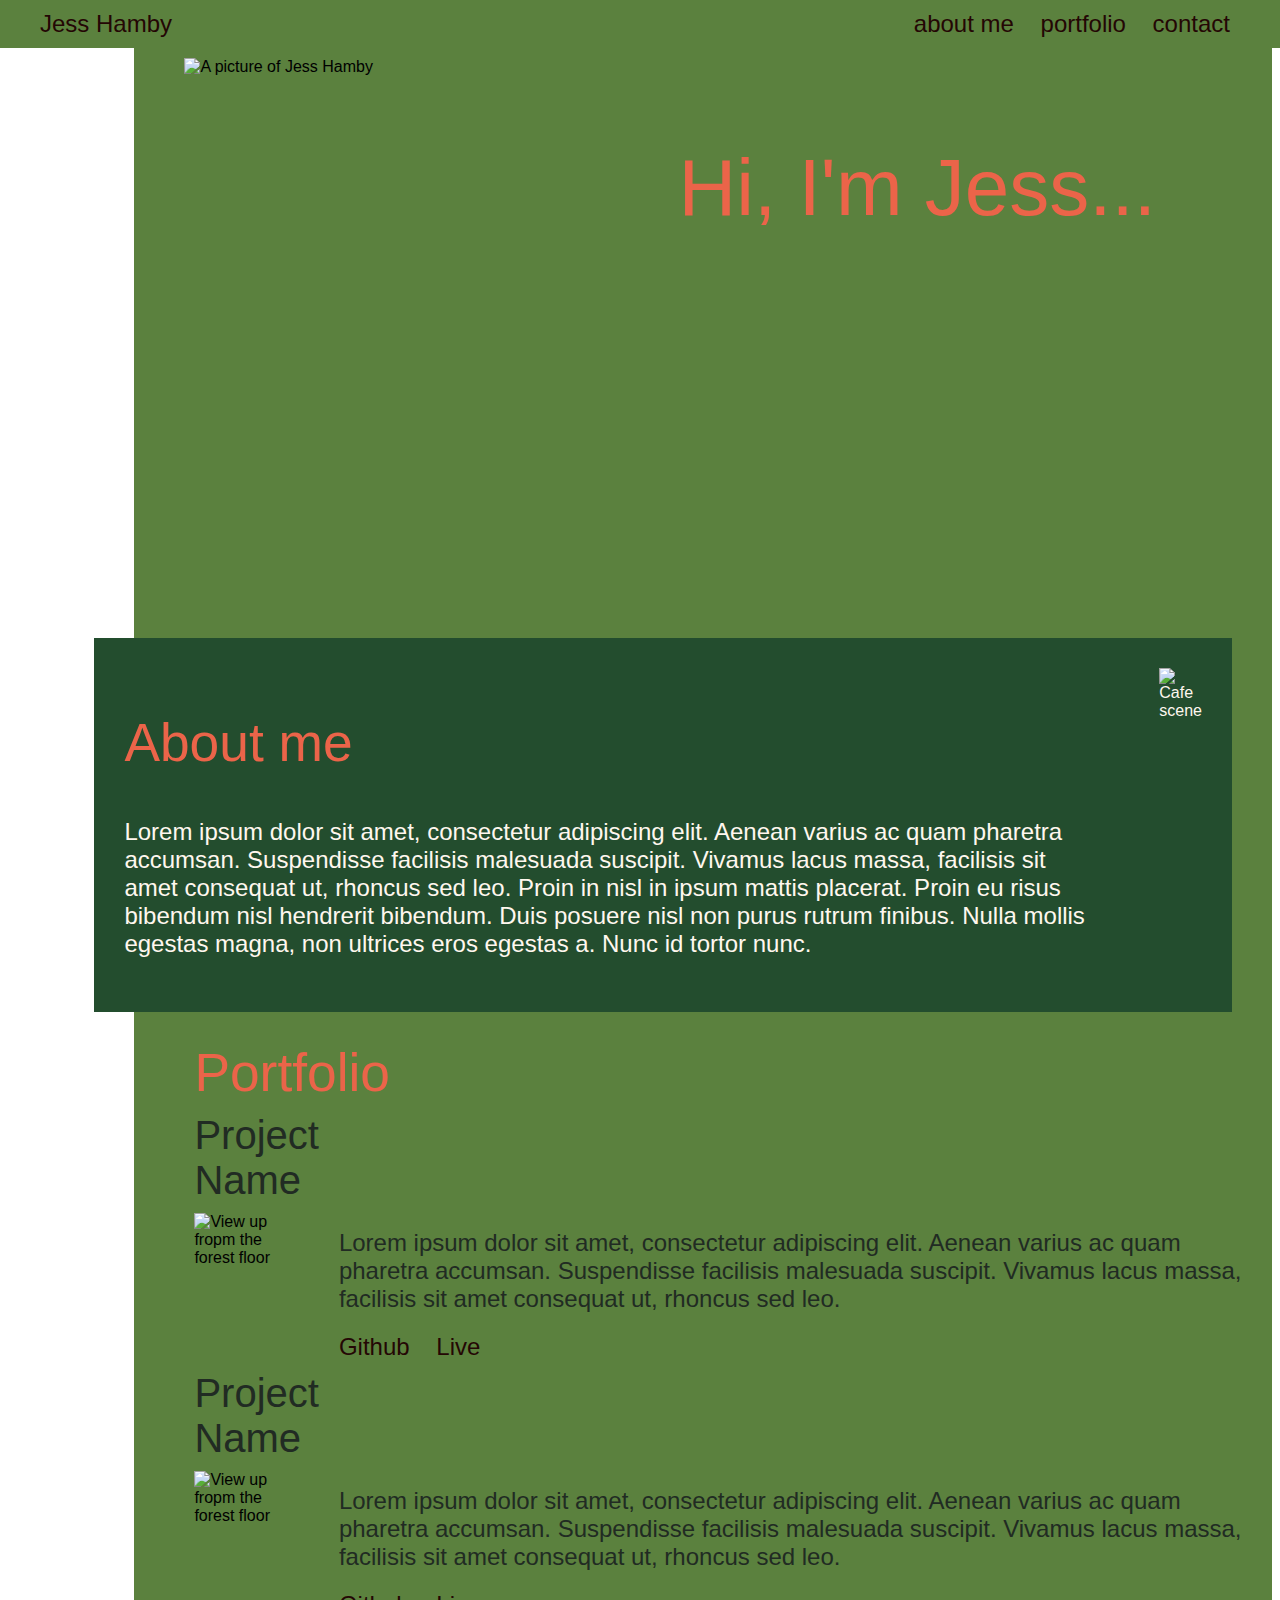
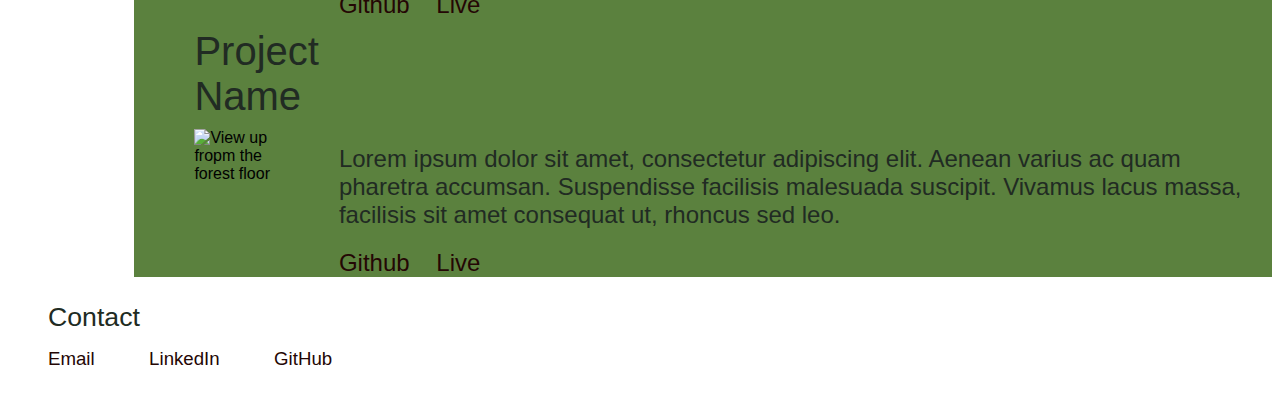
==== portfolio.html @ 1405b1ed "Fixed the nav bar when scrolling." ====
<!DOCTYPE html>
<html lang="en">
<head>
    <meta charset="UTF-8" />
    <meta name="viewport" content="width=device-width, initial-scale=1.0" />
    <title>Jess Hamby | Portfolio</title>
    <link rel="stylesheet" href="normalize.css" />
    <link rel="stylesheet" href="portfolio.css" />
</head>
<body id="body">
	<nav>

		<div class="nav-name">
			<a href="#body">Jess Hamby</a>
		</div>
		<div class="nav-links">
			<a href="#about">about me</a>
			<a href="#portfolio">portfolio</a>
			<a href="#contact">contact</a>
		</div>
	</nav>
	<main>
		<header>
			<img src="https://images.pexels.com/photos/1840101/pexels-photo-1840101.jpeg?auto=compress&cs=tinysrgb&dpr=2&h=750&w=1260" alt="A picture of Jess Hamby" />
			<h1>Hi, I'm Jess...</h1>
		</header>
		
		<section class="about" id="about">
			<div class="about-text">
				<h2>About me</h2>
				<p>Lorem ipsum dolor sit amet, consectetur adipiscing elit. Aenean varius ac quam pharetra accumsan. Suspendisse facilisis malesuada suscipit. Vivamus lacus massa, facilisis sit amet consequat ut, rhoncus sed leo. Proin in nisl in ipsum mattis placerat. Proin eu risus bibendum nisl hendrerit bibendum. Duis posuere nisl non purus rutrum finibus. Nulla mollis egestas magna, non ultrices eros egestas a. Nunc id tortor nunc.</p>
			</div>
			<div>
				<img src="https://images.pexels.com/photos/52576/pexels-photo-52576.jpeg?auto=compress&cs=tinysrgb&dpr=2&w=500" alt="Cafe scene" />
			</div>
		</section>
		
		<section class="portfolio" id="portfolio">
			<!-- Project 1-->
			<h2>Portfolio</h2>
			<section>
				<div>
					<h3>Project Name</h3>
					<img src="https://images.pexels.com/photos/1229102/pexels-photo-1229102.jpeg?auto=compress&cs=tinysrgb&dpr=2&w=500" alt="View up fropm the forest floor" />
				</div>
				<div>
					<p>Lorem ipsum dolor sit amet, consectetur adipiscing elit. Aenean varius ac quam pharetra accumsan. Suspendisse facilisis malesuada suscipit. Vivamus lacus massa, facilisis sit amet consequat ut, rhoncus sed leo.</p>
					<div class="portfolio-links">
						<a href="#">Github</a>
						<a href="#">Live</a>
					</div>
				</div>
			</section>
			
			<!-- Project 2-->
			<section>
				<div>
					<h3>Project Name</h3>
					<img src="https://images.pexels.com/photos/1229102/pexels-photo-1229102.jpeg?auto=compress&cs=tinysrgb&dpr=2&w=500" alt="View up fropm the forest floor"/>
				</div>
				<div>
					<p>Lorem ipsum dolor sit amet, consectetur adipiscing elit. Aenean varius ac quam pharetra accumsan. Suspendisse facilisis malesuada suscipit. Vivamus lacus massa, facilisis sit amet consequat ut, rhoncus sed leo.</p>
					<div class="portfolio-links">
						<a href="#">Github</a>
						<a href="#">Live</a>
					</div>
				</div>
			</section>
			
			<!-- Project 2-->
			<section>
				<div>
					<h3>Project Name</h3>
					<img src="https://images.pexels.com/photos/1229102/pexels-photo-1229102.jpeg?auto=compress&cs=tinysrgb&dpr=2&w=500" alt="View up fropm the forest floor"/>
				</div>
				<div>
					<p>Lorem ipsum dolor sit amet, consectetur adipiscing elit. Aenean varius ac quam pharetra accumsan. Suspendisse facilisis malesuada suscipit. Vivamus lacus massa, facilisis sit amet consequat ut, rhoncus sed leo.</p>
					<div class="portfolio-links">
						<a href="#">Github</a>
						<a href="#">Live</a>
					</div>
				</div>
			</section>
		</section>
		
	</main>
	
	<footer id="contact">
		<h4>Contact</h4>
		<div>
			<a href="#">Email</a>
			<a href="#">LinkedIn</a>
			<a href="#">GitHub</a>
		</div>
	</footer>
</body>
</html>
---- portfolio.css ----
* {
	box-sizing: border-box;
	font-family: Helvetica, "sans-sarif";
}

/* Nav bar*/

nav {
	position: fixed;
	width: 100%;
	top: 0;
	left: 0;
	font-size: 18pt;
	background-color: #5B813E;
	display: flex;
	justify-content: space-between;
	z-index: 10;
}

nav, footer {
	padding: 10px 40px;
	color: #212B23;
}

a {
	text-decoration: none;
	color: #240604;
}

a:hover, a:active {
	color: #EB6449;
}

.nav-links a{
	padding: 0px 10px;	
}

h1, h2 {
	color: #EB6449;
}

/* Main */

main{
	background-color: #5B813E;
	margin-left: 10%;
}

header {
	display: flex;
	padding: 50px 10px 30px 50px;
}

header img {
	width: 434px;
	height: 550px;
}

h1, h2, h3, h4{
	font-weight: normal;
}

h1{
	padding: 30px 0px 0px 60px;
	font-size: 60pt;
}

section {
	display: flex;
}

h2 {
	font-size: 40pt;
}

p {
	font-size: 18pt;
}

/* About Me */

.about {
	background-color: #234D2E;
	position: relative;
	left: -40px;
	color: #FFF7EE;
}

.about img {
	width: 434.47px;
	height: 434.47px;
	margin: 30px 30px 30px 30px;
}

.about-text {
	margin: 30px 30px 30px 30px;
}

/* Portfolio */

.portfolio {
	display: flex;
	flex-wrap: wrap;
	flex-direction: column;
}

.portfolio h2 {
	width: 100%;
	padding: 30px 0px 0px 60px;
}

.portfolio img {
	width: 400px;
	height: 300px;
	margin: 0px 30px 30px 60px;
}

.portfolio h2 {
	margin: 0px;
}

h3 {
	padding: 0px 0px 0px 60px;
	font-size: 30pt;
	margin: 10px 0px;
	color: #212B23;
}

.portfolio p {
	margin: 126px 20px 20px 20px;
	color: #212B23;
}

.portfolio-links {
	margin: 0px 0px 0px 20px;
	font-size: 18pt;
}

.portfolio-links a {
	margin-right: 20px;
}

h4 {
	font-size: 20pt;
	margin: 15px 0px;
}

/* Footer */

footer {
	margin-bottom: 40px;
}

footer a {
	margin-right: 50px;
	font-size: 14pt;
}
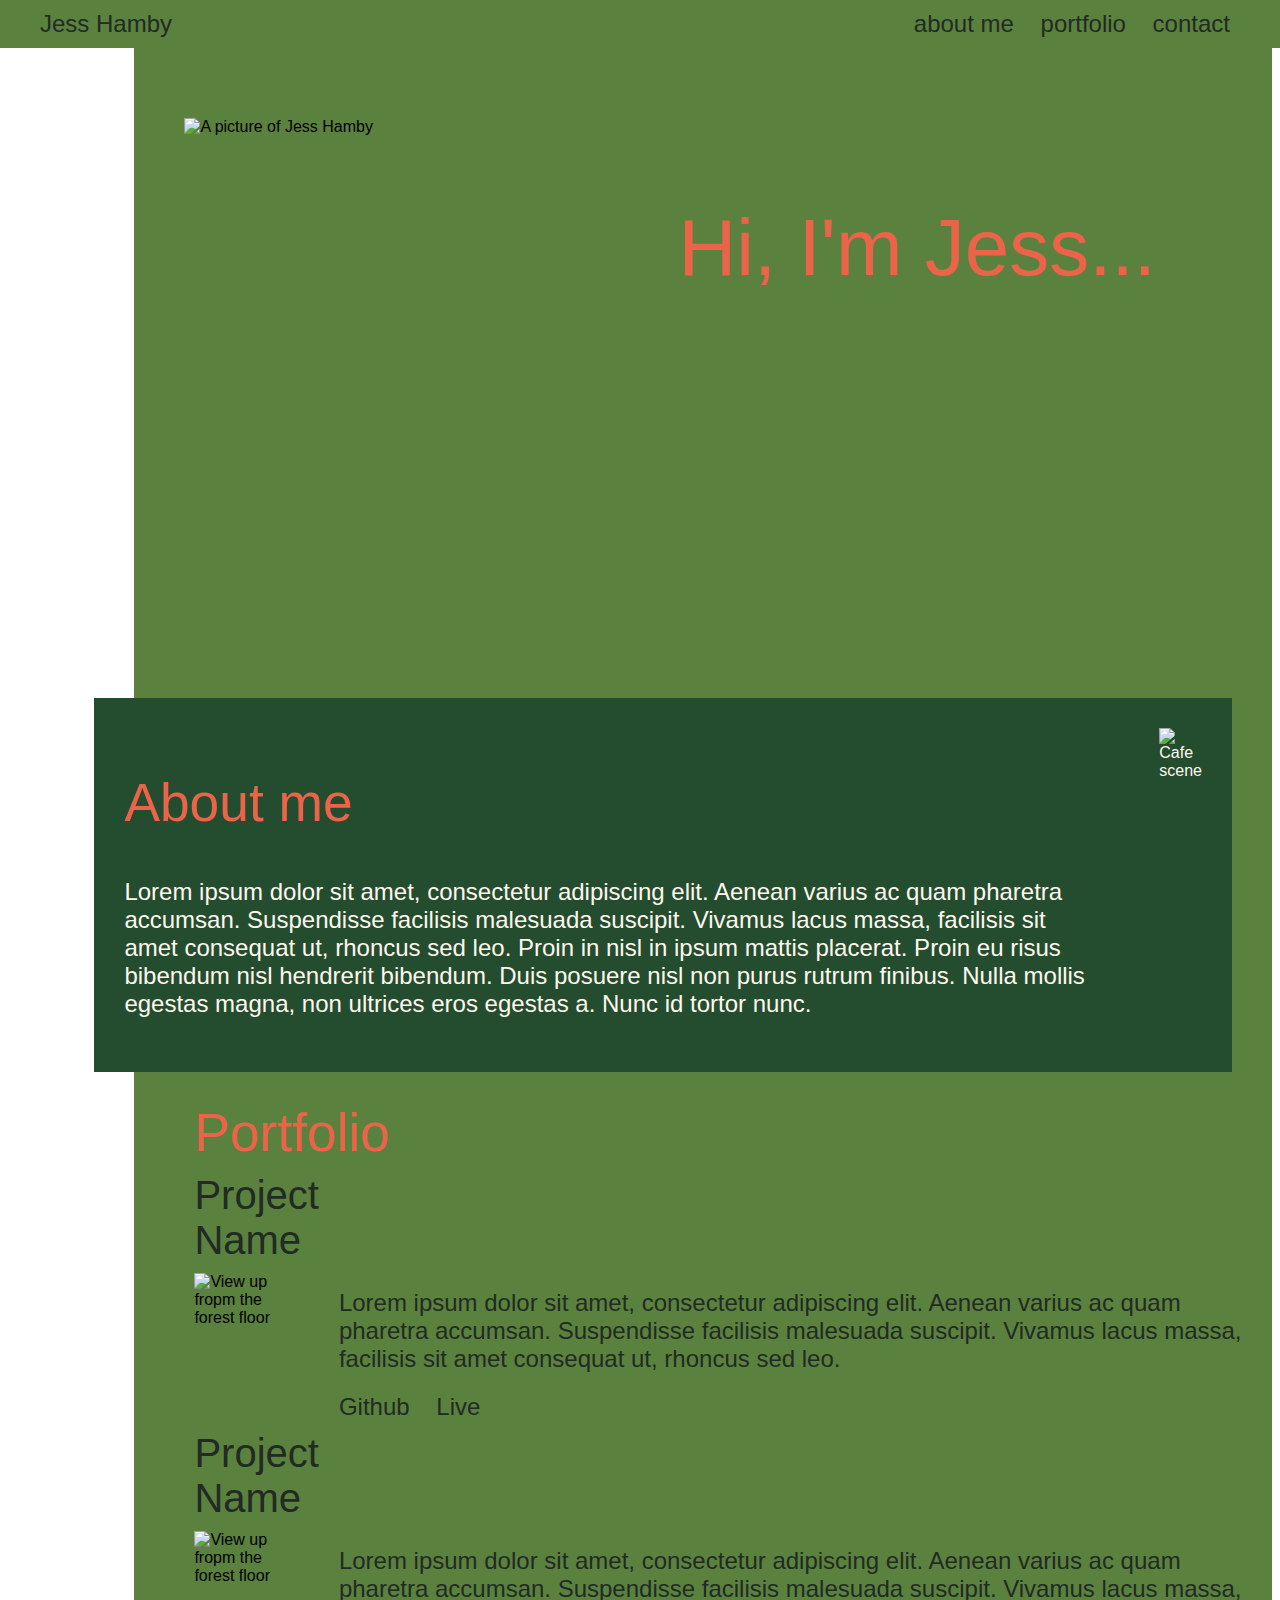
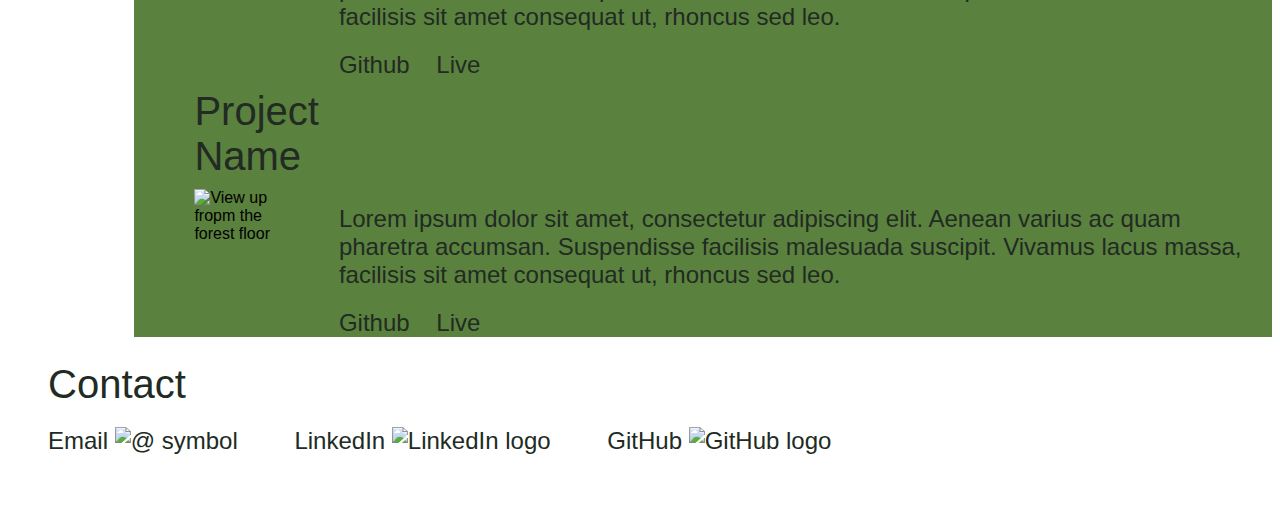
==== commit 51c2e748: "Logo images added to contact section." ====
--- a/portfolio.html
+++ b/portfolio.html
@@ -88,9 +88,18 @@
 	<footer id="contact">
 		<h4>Contact</h4>
 		<div>
-			<a href="#">Email</a>
-			<a href="#">LinkedIn</a>
-			<a href="#">GitHub</a>
+			<a href="#">
+				Email
+				<img src="file:///Users/eyupstudent/Downloads/maildotru.svg" alt="@ symbol">
+			</a>
+			<a href="#">
+				LinkedIn
+				<img src="file:///Users/eyupstudent/Downloads/linkedin.svg" alt="LinkedIn logo" />
+			</a>
+			<a href="#">
+				GitHub
+				<img src="file:///Users/eyupstudent/Downloads/github.svg" alt="GitHub logo">
+			</a>
 		</div>
 	</footer>
 </body>
--- a/portfolio.css
+++ b/portfolio.css
@@ -24,7 +24,7 @@
 
 a {
 	text-decoration: none;
-	color: #240604;
+	color: #212B23;;
 }
 
 a:hover, a:active {
@@ -43,6 +43,7 @@
 
 main{
 	background-color: #5B813E;
+	padding-top: 60px;
 	margin-left: 10%;
 }
 
@@ -141,7 +142,7 @@
 }
 
 h4 {
-	font-size: 20pt;
+	font-size: 30pt;
 	margin: 15px 0px;
 }
 
@@ -153,7 +154,13 @@
 
 footer a {
 	margin-right: 50px;
-	font-size: 14pt;
+	font-size: 18pt;
+}
+
+footer img{
+	width: 30px;
+	height: 30px;
+	margin-top: 5px;
 }
 
 
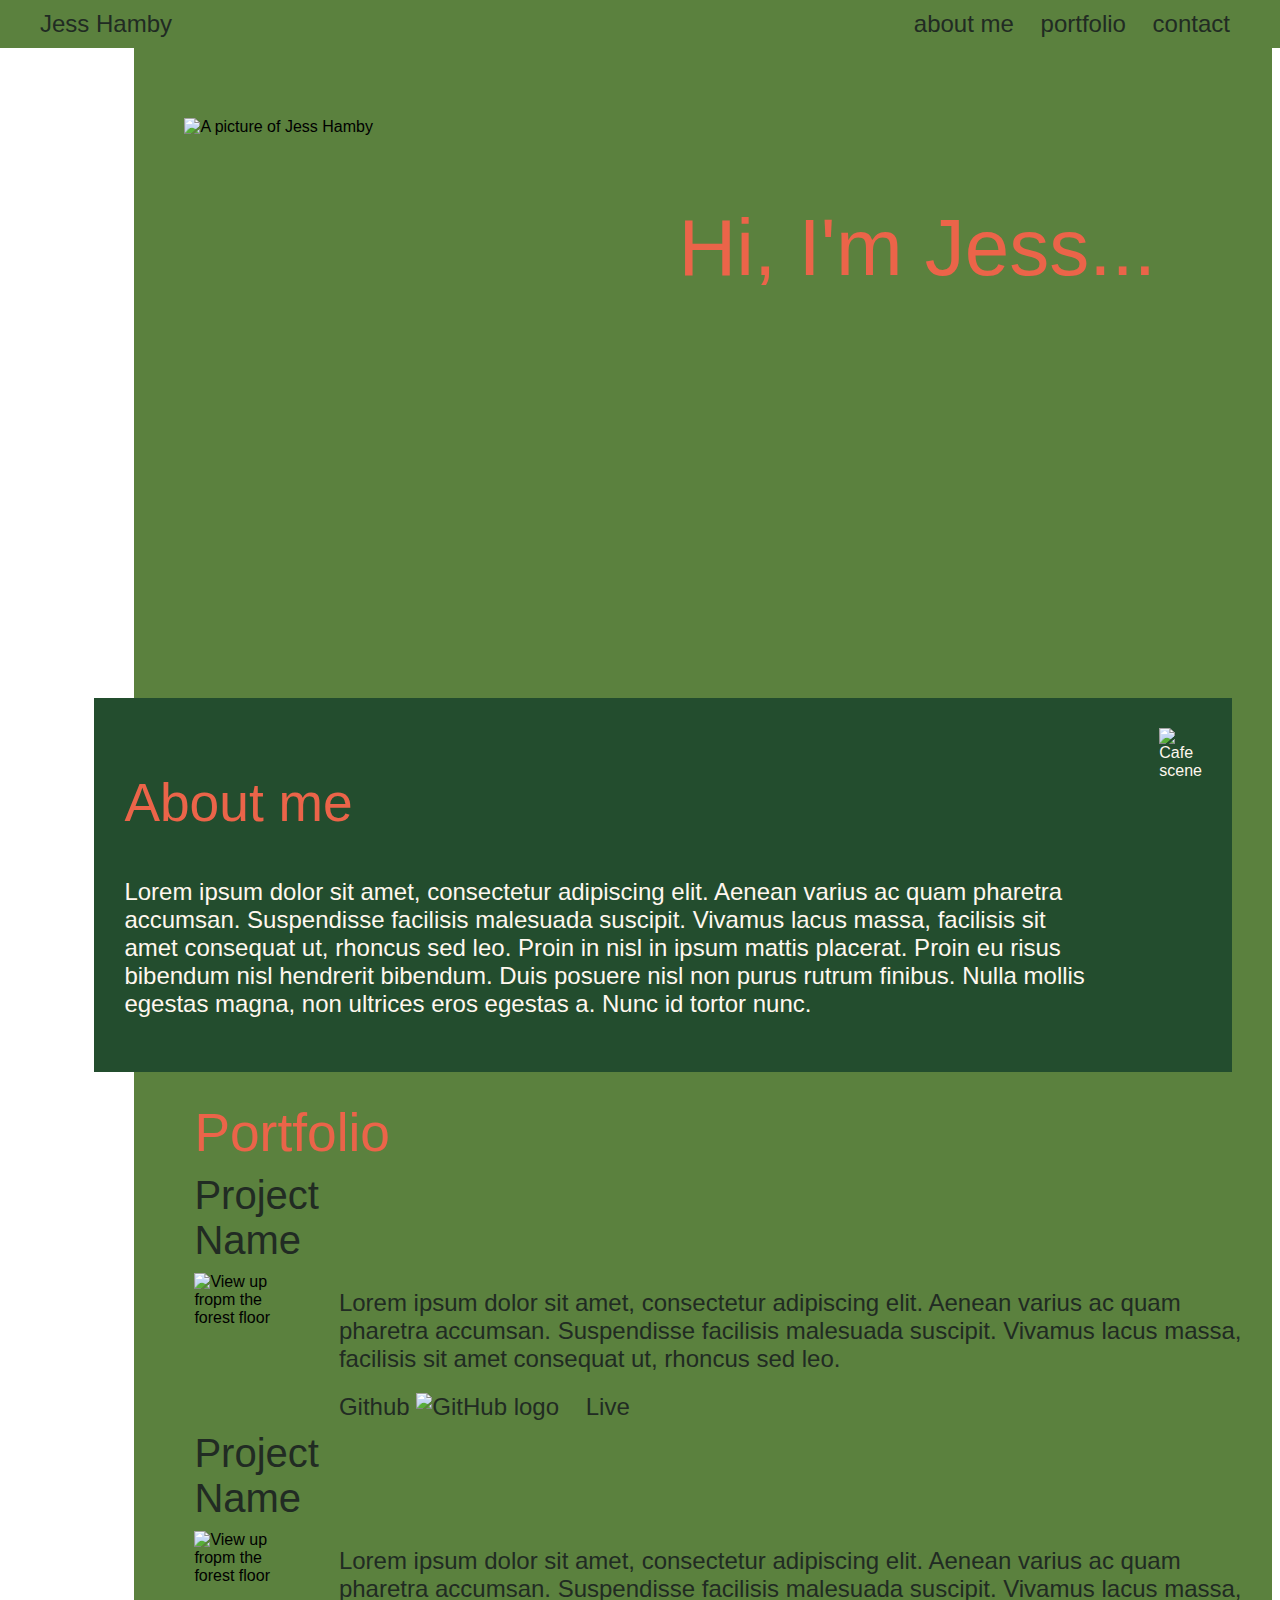
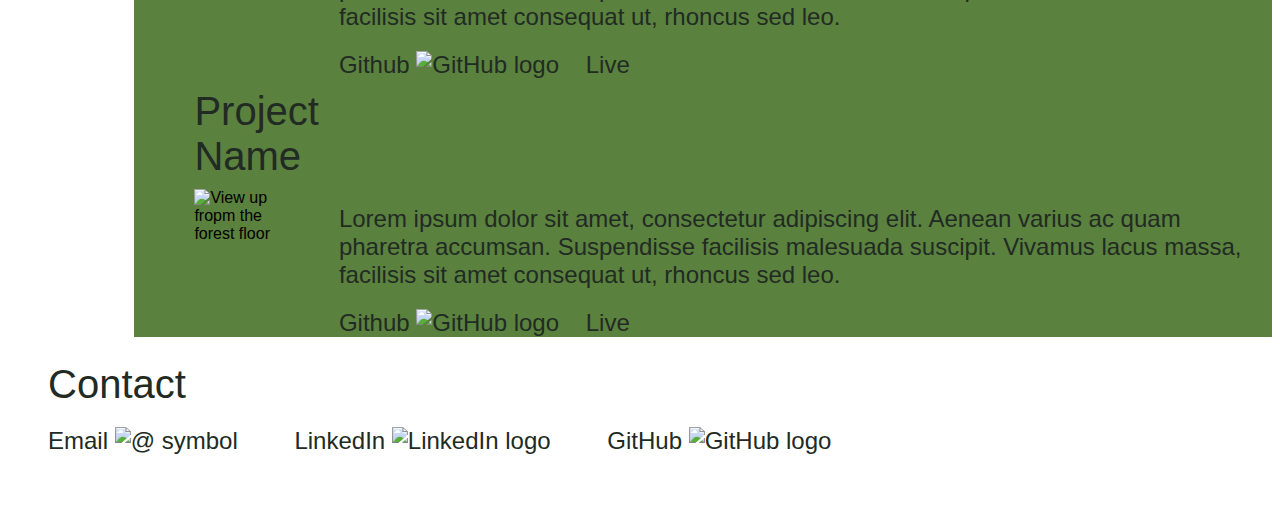
==== commit dba00c58: "Added GitHub logos to links in portfolio section." ====
--- a/portfolio.html
+++ b/portfolio.html
@@ -41,12 +41,15 @@
 			<section>
 				<div>
 					<h3>Project Name</h3>
-					<img src="https://images.pexels.com/photos/1229102/pexels-photo-1229102.jpeg?auto=compress&cs=tinysrgb&dpr=2&w=500" alt="View up fropm the forest floor" />
+					<img src="https://images.pexels.com/photos/1229102/pexels-photo-1229102.jpeg?auto=compress&cs=tinysrgb&dpr=2&w=500" alt="View up fropm the forest floor" class="portfolio-img" />
 				</div>
 				<div>
 					<p>Lorem ipsum dolor sit amet, consectetur adipiscing elit. Aenean varius ac quam pharetra accumsan. Suspendisse facilisis malesuada suscipit. Vivamus lacus massa, facilisis sit amet consequat ut, rhoncus sed leo.</p>
 					<div class="portfolio-links">
-						<a href="#">Github</a>
+						<a href="#">
+							Github
+							<img src="file:///Users/eyupstudent/Downloads/github.svg" alt="GitHub logo" class="portfolio-linkimg">
+						</a>
 						<a href="#">Live</a>
 					</div>
 				</div>
@@ -56,27 +59,33 @@
 			<section>
 				<div>
 					<h3>Project Name</h3>
-					<img src="https://images.pexels.com/photos/1229102/pexels-photo-1229102.jpeg?auto=compress&cs=tinysrgb&dpr=2&w=500" alt="View up fropm the forest floor"/>
+					<img src="https://images.pexels.com/photos/1229102/pexels-photo-1229102.jpeg?auto=compress&cs=tinysrgb&dpr=2&w=500" alt="View up fropm the forest floor" class="portfolio-img"/>
 				</div>
 				<div>
 					<p>Lorem ipsum dolor sit amet, consectetur adipiscing elit. Aenean varius ac quam pharetra accumsan. Suspendisse facilisis malesuada suscipit. Vivamus lacus massa, facilisis sit amet consequat ut, rhoncus sed leo.</p>
 					<div class="portfolio-links">
-						<a href="#">Github</a>
+						<a href="#">
+							Github
+							<img src="file:///Users/eyupstudent/Downloads/github.svg" alt="GitHub logo" class="portfolio-linkimg">
+						</a>
 						<a href="#">Live</a>
 					</div>
 				</div>
 			</section>
 			
-			<!-- Project 2-->
+			<!-- Project 3-->
 			<section>
 				<div>
 					<h3>Project Name</h3>
-					<img src="https://images.pexels.com/photos/1229102/pexels-photo-1229102.jpeg?auto=compress&cs=tinysrgb&dpr=2&w=500" alt="View up fropm the forest floor"/>
+					<img src="https://images.pexels.com/photos/1229102/pexels-photo-1229102.jpeg?auto=compress&cs=tinysrgb&dpr=2&w=500" alt="View up fropm the forest floor" class="portfolio-img"/>
 				</div>
 				<div>
 					<p>Lorem ipsum dolor sit amet, consectetur adipiscing elit. Aenean varius ac quam pharetra accumsan. Suspendisse facilisis malesuada suscipit. Vivamus lacus massa, facilisis sit amet consequat ut, rhoncus sed leo.</p>
 					<div class="portfolio-links">
-						<a href="#">Github</a>
+						<a href="#">
+							Github
+							<img src="file:///Users/eyupstudent/Downloads/github.svg" alt="GitHub logo" class="portfolio-linkimg">
+						</a>
 						<a href="#">Live</a>
 					</div>
 				</div>
--- a/portfolio.css
+++ b/portfolio.css
@@ -110,7 +110,7 @@
 	padding: 30px 0px 0px 60px;
 }
 
-.portfolio img {
+.portfolio-img {
 	width: 400px;
 	height: 300px;
 	margin: 0px 30px 30px 60px;
@@ -141,6 +141,11 @@
 	margin-right: 20px;
 }
 
+.portfolio-linkimg {
+	width: 20px;
+	height: 20px;
+}
+
 h4 {
 	font-size: 30pt;
 	margin: 15px 0px;
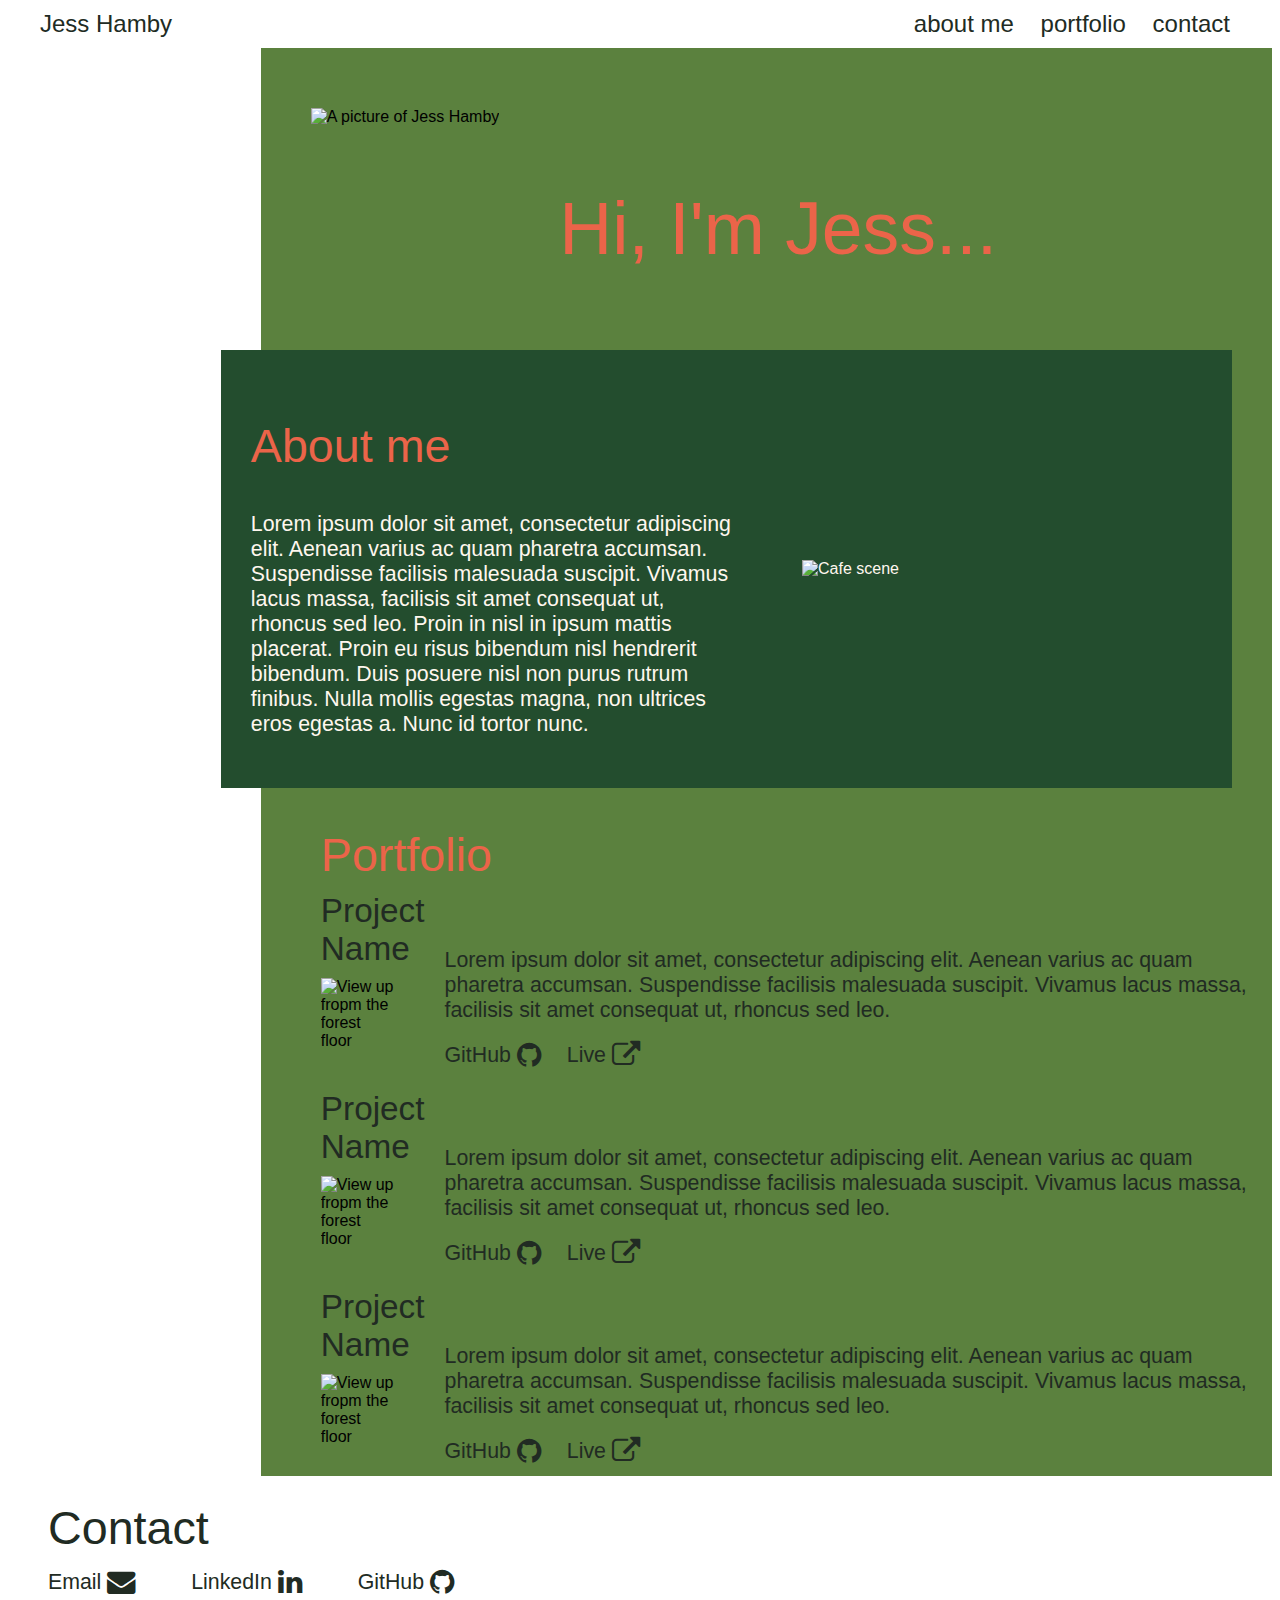
==== commit 61d502f0: "Added Font Awesome Icons instead of images so that the hover function now also applies to the icons " ====
--- a/portfolio.html
+++ b/portfolio.html
@@ -6,6 +6,7 @@
     <title>Jess Hamby | Portfolio</title>
     <link rel="stylesheet" href="normalize.css" />
     <link rel="stylesheet" href="portfolio.css" />
+    <link rel="stylesheet" href="https://cdnjs.cloudflare.com/ajax/libs/font-awesome/4.7.0/css/font-awesome.min.css">
 </head>
 <body id="body">
 	<nav>
@@ -30,7 +31,7 @@
 				<h2>About me</h2>
 				<p>Lorem ipsum dolor sit amet, consectetur adipiscing elit. Aenean varius ac quam pharetra accumsan. Suspendisse facilisis malesuada suscipit. Vivamus lacus massa, facilisis sit amet consequat ut, rhoncus sed leo. Proin in nisl in ipsum mattis placerat. Proin eu risus bibendum nisl hendrerit bibendum. Duis posuere nisl non purus rutrum finibus. Nulla mollis egestas magna, non ultrices eros egestas a. Nunc id tortor nunc.</p>
 			</div>
-			<div>
+			<div class="about-img">
 				<img src="https://images.pexels.com/photos/52576/pexels-photo-52576.jpeg?auto=compress&cs=tinysrgb&dpr=2&w=500" alt="Cafe scene" />
 			</div>
 		</section>
@@ -46,11 +47,15 @@
 				<div>
 					<p>Lorem ipsum dolor sit amet, consectetur adipiscing elit. Aenean varius ac quam pharetra accumsan. Suspendisse facilisis malesuada suscipit. Vivamus lacus massa, facilisis sit amet consequat ut, rhoncus sed leo.</p>
 					<div class="portfolio-links">
+						<a href="#" target="_blank">
+							GitHub
+							<i class="fa fa-github fa-lg">
+							</i>
 						<a href="#">
-							Github
-							<img src="file:///Users/eyupstudent/Downloads/github.svg" alt="GitHub logo" class="portfolio-linkimg">
+							Live
+							<i class="fa fa-external-link fa-lg">
+							</i>
 						</a>
-						<a href="#">Live</a>
 					</div>
 				</div>
 			</section>
@@ -64,11 +69,15 @@
 				<div>
 					<p>Lorem ipsum dolor sit amet, consectetur adipiscing elit. Aenean varius ac quam pharetra accumsan. Suspendisse facilisis malesuada suscipit. Vivamus lacus massa, facilisis sit amet consequat ut, rhoncus sed leo.</p>
 					<div class="portfolio-links">
+						<a href="#" target="_blank">
+							GitHub
+							<i class="fa fa-github fa-lg">
+							</i>
 						<a href="#">
-							Github
-							<img src="file:///Users/eyupstudent/Downloads/github.svg" alt="GitHub logo" class="portfolio-linkimg">
+							Live
+							<i class="fa fa-external-link fa-lg">
+							</i>
 						</a>
-						<a href="#">Live</a>
 					</div>
 				</div>
 			</section>
@@ -82,11 +91,16 @@
 				<div>
 					<p>Lorem ipsum dolor sit amet, consectetur adipiscing elit. Aenean varius ac quam pharetra accumsan. Suspendisse facilisis malesuada suscipit. Vivamus lacus massa, facilisis sit amet consequat ut, rhoncus sed leo.</p>
 					<div class="portfolio-links">
+						<a href="#" target="_blank">
+							GitHub
+							<i class="fa fa-github fa-lg">
+							</i>
+						</a>
 						<a href="#">
-							Github
-							<img src="file:///Users/eyupstudent/Downloads/github.svg" alt="GitHub logo" class="portfolio-linkimg">
+							Live
+							<i class="fa fa-external-link fa-lg">
+							</i>
 						</a>
-						<a href="#">Live</a>
 					</div>
 				</div>
 			</section>
@@ -99,15 +113,18 @@
 		<div>
 			<a href="#">
 				Email
-				<img src="file:///Users/eyupstudent/Downloads/maildotru.svg" alt="@ symbol">
+				<i class="fa fa-envelope fa-lg">
+				</i>
 			</a>
-			<a href="#">
-				LinkedIn
-				<img src="file:///Users/eyupstudent/Downloads/linkedin.svg" alt="LinkedIn logo" />
+			<a href="#" target="_blank">
+				LinkedIn 
+				<i class="fa fa-linkedin fa-lg">
+				</i>
 			</a>
-			<a href="#">
+			<a href="#" target="_blank">
 				GitHub
-				<img src="file:///Users/eyupstudent/Downloads/github.svg" alt="GitHub logo">
+				<i class="fa fa-github fa-lg">
+				</i>
 			</a>
 		</div>
 	</footer>
--- a/portfolio.css
+++ b/portfolio.css
@@ -11,7 +11,7 @@
 	top: 0;
 	left: 0;
 	font-size: 18pt;
-	background-color: #5B813E;
+	background-color: #FFFFFF;
 	display: flex;
 	justify-content: space-between;
 	z-index: 10;
@@ -44,17 +44,18 @@
 main{
 	background-color: #5B813E;
 	padding-top: 60px;
-	margin-left: 10%;
+	margin-left: 20%;
+	width: 80%;
 }
 
 header {
 	display: flex;
-	padding: 50px 10px 30px 50px;
+	padding: 40px 10px 30px 50px;
 }
 
 header img {
-	width: 434px;
-	height: 550px;
+	max-width: 40%;
+	height: auto;
 }
 
 h1, h2, h3, h4{
@@ -93,6 +94,12 @@
 	margin: 30px 30px 30px 30px;
 }
 
+.about-img {
+	display: flex;
+	justify-content: center;
+	align-items: center;
+}
+
 .about-text {
 	margin: 30px 30px 30px 30px;
 }
@@ -107,7 +114,7 @@
 
 .portfolio h2 {
 	width: 100%;
-	padding: 30px 0px 0px 60px;
+	padding: 40px 0px 0px 60px;
 }
 
 .portfolio-img {
@@ -128,7 +135,7 @@
 }
 
 .portfolio p {
-	margin: 126px 20px 20px 20px;
+	margin: 66px 20px 20px 20px;
 	color: #212B23;
 }
 
@@ -168,5 +175,214 @@
 	margin-top: 5px;
 }
 
-
-
+.fa-github:before {
+	content: "\f09b";
+}
+
+.fa-linkedin:before {
+	content: "\f08c";
+}
+
+.fa-envelope:before {
+	content: "\f0e0";
+}
+
+.fa-external-link:before {
+	content: "\f08e";
+} 
+
+.fab {
+	font-family: "Font Awesome 5 Brands";
+}
+
+
+
+
+
+
+@media screen and (max-width: 1300px){
+	
+	h1 {
+		font-size: 55pt;
+	}
+	
+	p, .portfolio-links {
+		font-size: 16pt;
+	}
+	
+	.about img {
+		max-width: 400px;
+		height: auto;
+	}
+	
+	h2, h4 {
+		font-size: 35pt;
+	}
+	
+	.portfolio-img {
+		max-width: 350px;
+		height: 350px;
+	}
+	
+	h3 {
+		font-size: 25pt;
+	}
+	
+	footer a {
+		font-size: 16pt;
+	}
+	
+	footer img {
+		width: 30px;
+		height: 30px;
+	}
+}
+
+
+@media screen and (max-width: 1000px){
+	
+	h1 {
+		font-size: 50pt;
+	}
+	
+	p, .portfolio-links {
+		font-size: 14pt;
+	}
+	
+	.about img {
+		max-width: 300px;
+	}
+	
+	h2, h4 {
+		font-size: 30pt;
+	}
+	
+	.portfolio-img {
+		max-width: 320px;
+		height: 320px;
+	}
+	
+	h3 {
+		font-size: 20pt;
+	}
+	
+	footer a {
+		font-size: 14pt;
+	}
+	
+	footer img {
+		width: 20px;
+		height: 20px;
+	}
+}
+
+@media screen and (max-width: 800px){
+
+	p {
+		margin: 0;
+	}
+	
+	.about {
+		display: flex;
+		flex-direction: column;
+	}
+	
+	.about-text{
+		margin-bottom: 0px;
+	}
+	
+	.about img {
+		max-width: 200px;
+		height: auto;	
+	}
+	
+	.portfolio {
+		padding-bottom: 10px;
+	}
+	
+	.portfolio-img {
+		max-width: 220px;
+		height: 220px;
+	}
+	
+}
+
+@media screen and (max-width: 500px){
+	
+	nav, footer {
+		padding: 10px 10px;
+	}
+	
+	nav a {
+		font-size: 12pt;
+	}
+	
+	h1 {
+		font-size: 30pt;
+		padding: 10px 0 0 20px;
+	}
+	
+	header img {
+		max-width: 100px;
+		height: auto;
+	}
+	
+	p, .portfolio-links {
+		font-size: 14pt;
+	}
+	
+	.about img {
+		max-width: 150px;
+		height: auto;
+	}
+	
+	h2, h4 {
+		font-size: 25pt;
+	}
+	
+	.portfolio h2, h3 {
+		padding-left: 20px;
+	}
+	
+	.portfolio-img {
+		max-width: 150px;
+		height: 150px;
+		margin-left: 20px;
+		margin-bottom: 0px;
+	}
+	
+	.portfolio p {
+		margin-top: 20px;
+	}
+	
+	
+	.portfolio section {
+		display: flex;
+		flex-direction: column;
+	}
+	
+	h3 {
+		font-size: 18pt;
+	}
+	
+	footer a {
+		font-size: 12pt;
+	}
+	
+	footer img {
+		width: 20px;
+		height: 20px;
+	}
+	
+	footer div {
+		display: flex;
+		flex-wrap: wrap;
+		margin-left: 10px;
+	}
+}
+
+@media screen and (max-width: 400px){
+	h1 {
+		font-size: 20pt;
+	}
+}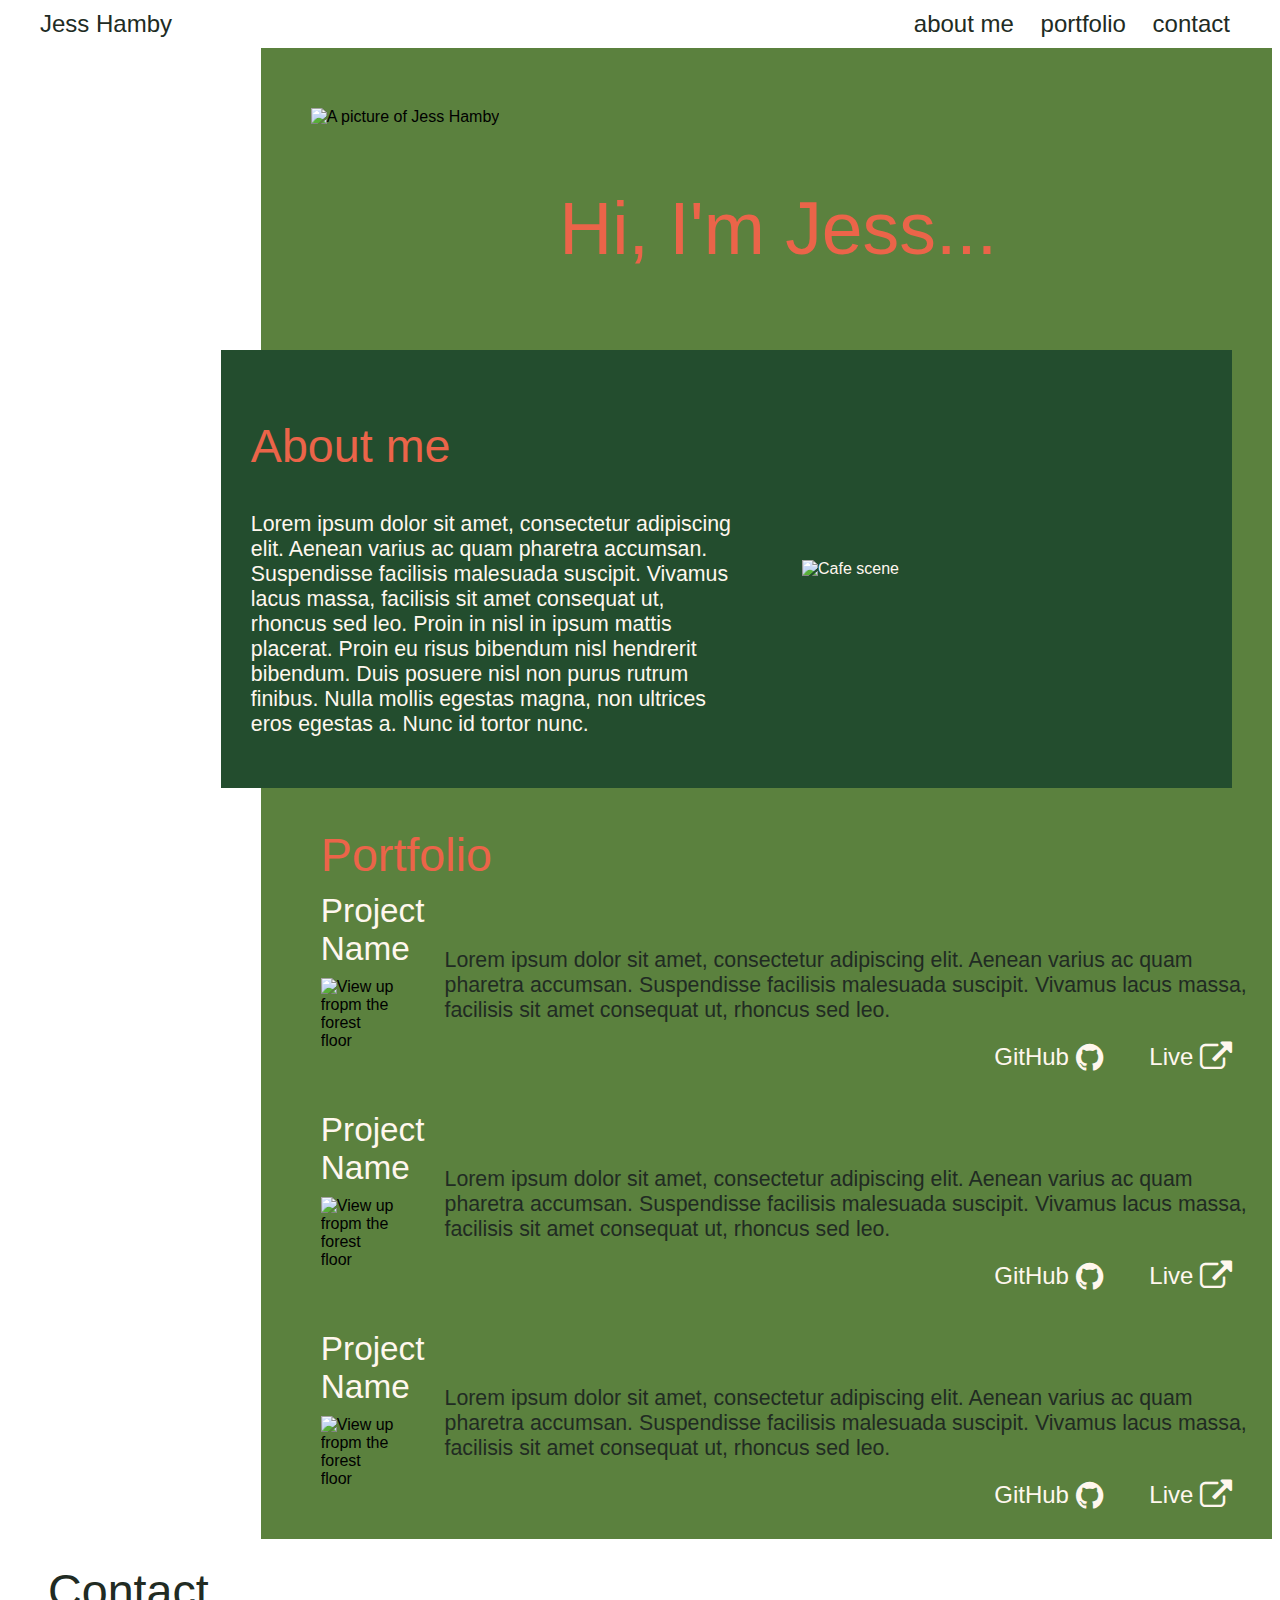
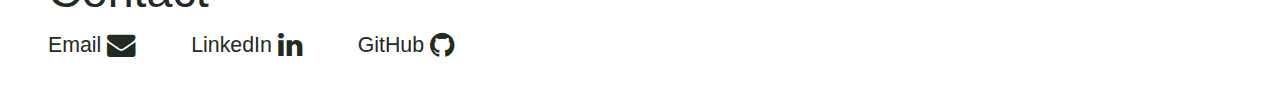
==== commit 114b8513: "Cleaned up the css: removed repeated lines. Closed anchor tags so no errors in html. Rmoved unnecess" ====
--- a/portfolio.html
+++ b/portfolio.html
@@ -44,17 +44,16 @@
 					<h3>Project Name</h3>
 					<img src="https://images.pexels.com/photos/1229102/pexels-photo-1229102.jpeg?auto=compress&cs=tinysrgb&dpr=2&w=500" alt="View up fropm the forest floor" class="portfolio-img" />
 				</div>
-				<div>
+				<div class="portfolio-text">
 					<p>Lorem ipsum dolor sit amet, consectetur adipiscing elit. Aenean varius ac quam pharetra accumsan. Suspendisse facilisis malesuada suscipit. Vivamus lacus massa, facilisis sit amet consequat ut, rhoncus sed leo.</p>
 					<div class="portfolio-links">
-						<a href="#" target="_blank">
+						<a href="#">
 							GitHub
-							<i class="fa fa-github fa-lg">
-							</i>
+							<i class="fa fa-github fa-lg"></i>
+						</a>
 						<a href="#">
 							Live
-							<i class="fa fa-external-link fa-lg">
-							</i>
+							<i class="fa fa-external-link fa-lg"></i>
 						</a>
 					</div>
 				</div>
@@ -66,17 +65,16 @@
 					<h3>Project Name</h3>
 					<img src="https://images.pexels.com/photos/1229102/pexels-photo-1229102.jpeg?auto=compress&cs=tinysrgb&dpr=2&w=500" alt="View up fropm the forest floor" class="portfolio-img"/>
 				</div>
-				<div>
+				<div class="portfolio-text">
 					<p>Lorem ipsum dolor sit amet, consectetur adipiscing elit. Aenean varius ac quam pharetra accumsan. Suspendisse facilisis malesuada suscipit. Vivamus lacus massa, facilisis sit amet consequat ut, rhoncus sed leo.</p>
 					<div class="portfolio-links">
-						<a href="#" target="_blank">
+						<a href="#">
 							GitHub
-							<i class="fa fa-github fa-lg">
-							</i>
+							<i class="fa fa-github fa-lg"></i>
+						</a>
 						<a href="#">
 							Live
-							<i class="fa fa-external-link fa-lg">
-							</i>
+							<i class="fa fa-external-link fa-lg"></i>
 						</a>
 					</div>
 				</div>
@@ -88,18 +86,16 @@
 					<h3>Project Name</h3>
 					<img src="https://images.pexels.com/photos/1229102/pexels-photo-1229102.jpeg?auto=compress&cs=tinysrgb&dpr=2&w=500" alt="View up fropm the forest floor" class="portfolio-img"/>
 				</div>
-				<div>
+				<div class="portfolio-text">
 					<p>Lorem ipsum dolor sit amet, consectetur adipiscing elit. Aenean varius ac quam pharetra accumsan. Suspendisse facilisis malesuada suscipit. Vivamus lacus massa, facilisis sit amet consequat ut, rhoncus sed leo.</p>
 					<div class="portfolio-links">
-						<a href="#" target="_blank">
+						<a href="#">
 							GitHub
-							<i class="fa fa-github fa-lg">
-							</i>
+							<i class="fa fa-github fa-lg"></i>
 						</a>
 						<a href="#">
 							Live
-							<i class="fa fa-external-link fa-lg">
-							</i>
+							<i class="fa fa-external-link fa-lg"></i>
 						</a>
 					</div>
 				</div>
@@ -113,18 +109,15 @@
 		<div>
 			<a href="#">
 				Email
-				<i class="fa fa-envelope fa-lg">
-				</i>
+				<i class="fa fa-envelope fa-lg"></i>
 			</a>
-			<a href="#" target="_blank">
+			<a href="#">
 				LinkedIn 
-				<i class="fa fa-linkedin fa-lg">
-				</i>
+				<i class="fa fa-linkedin fa-lg"></i>
 			</a>
-			<a href="#" target="_blank">
+			<a href="#">
 				GitHub
-				<i class="fa fa-github fa-lg">
-				</i>
+				<i class="fa fa-github fa-lg"></i>
 			</a>
 		</div>
 	</footer>
--- a/portfolio.css
+++ b/portfolio.css
@@ -27,10 +27,6 @@
 	color: #212B23;;
 }
 
-a:hover, a:active {
-	color: #EB6449;
-}
-
 .nav-links a{
 	padding: 0px 10px;	
 }
@@ -91,7 +87,7 @@
 .about img {
 	width: 434.47px;
 	height: 434.47px;
-	margin: 30px 30px 30px 30px;
+	margin: 30px;
 }
 
 .about-img {
@@ -101,7 +97,7 @@
 }
 
 .about-text {
-	margin: 30px 30px 30px 30px;
+	margin: 30px;
 }
 
 /* Portfolio */
@@ -128,10 +124,13 @@
 }
 
 h3 {
-	padding: 0px 0px 0px 60px;
+	padding-left: 60px;
 	font-size: 30pt;
 	margin: 10px 0px;
-	color: #212B23;
+}
+
+h3, .portfolio-links a{
+	color: #FFF7EE;
 }
 
 .portfolio p {
@@ -139,12 +138,21 @@
 	color: #212B23;
 }
 
+.portfolio-text {
+	display: flex;
+	flex-direction: column;
+	justify-content: space-between;
+	margin-bottom: 30px;
+}
+
 .portfolio-links {
-	margin: 0px 0px 0px 20px;
+	text-align: right;
+	margin: 0px 20px;
+}
+
+.portfolio-links a {
+	margin-left: 20px;
 	font-size: 18pt;
-}
-
-.portfolio-links a {
 	margin-right: 20px;
 }
 
@@ -195,10 +203,9 @@
 	font-family: "Font Awesome 5 Brands";
 }
 
-
-
-
-
+a:hover {
+	color: #EB6449;
+}
 
 @media screen and (max-width: 1300px){
 	
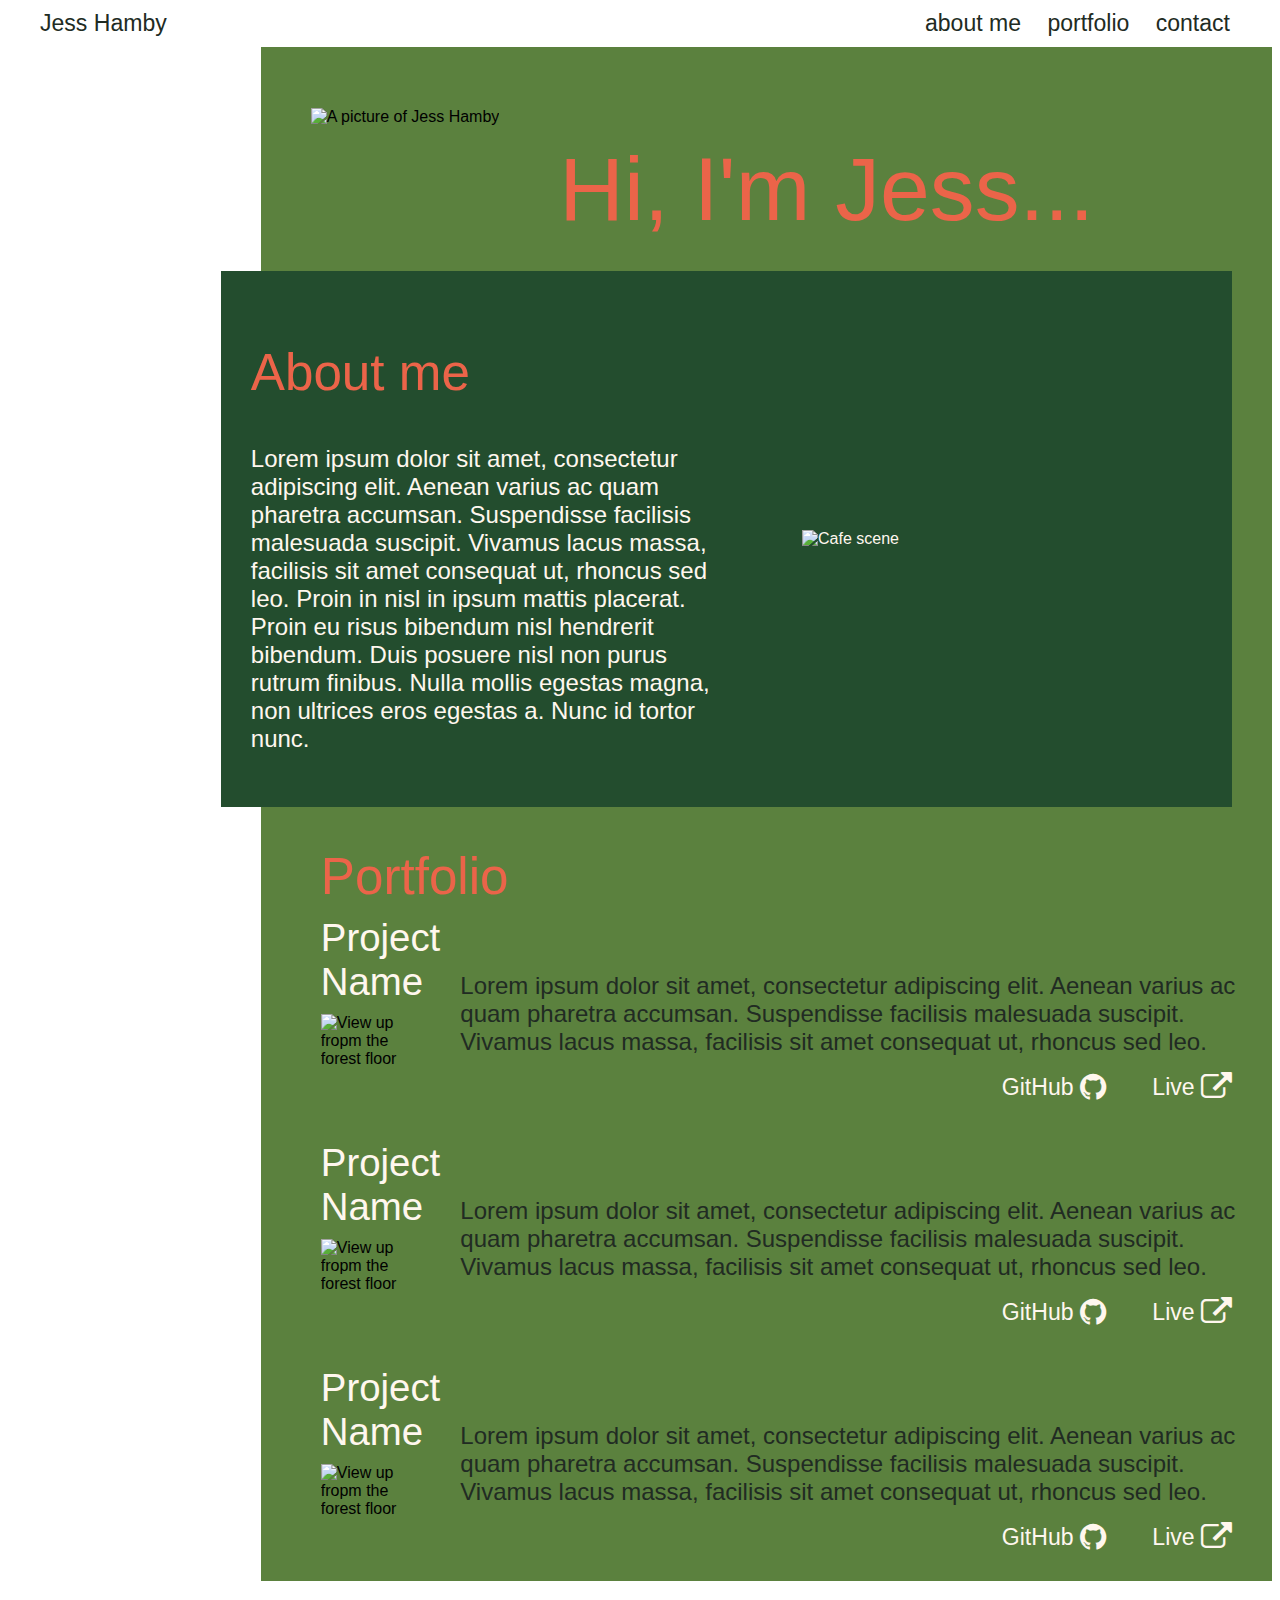
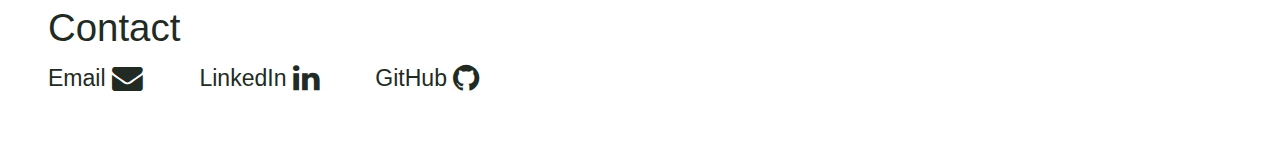
==== commit e2b0ffcb: "Removed some unnecessary borders/margins." ====
--- a/portfolio.html
+++ b/portfolio.html
@@ -21,11 +21,13 @@
 		</div>
 	</nav>
 	<main>
+		<!-- Header -->
 		<header>
 			<img src="https://images.pexels.com/photos/1840101/pexels-photo-1840101.jpeg?auto=compress&cs=tinysrgb&dpr=2&h=750&w=1260" alt="A picture of Jess Hamby" />
 			<h1>Hi, I'm Jess...</h1>
 		</header>
 		
+		<!--About -->
 		<section class="about" id="about">
 			<div class="about-text">
 				<h2>About me</h2>
@@ -36,7 +38,9 @@
 			</div>
 		</section>
 		
+		<!-- Portfolio -->
 		<section class="portfolio" id="portfolio">
+			
 			<!-- Project 1-->
 			<h2>Portfolio</h2>
 			<section>
@@ -46,6 +50,7 @@
 				</div>
 				<div class="portfolio-text">
 					<p>Lorem ipsum dolor sit amet, consectetur adipiscing elit. Aenean varius ac quam pharetra accumsan. Suspendisse facilisis malesuada suscipit. Vivamus lacus massa, facilisis sit amet consequat ut, rhoncus sed leo.</p>
+					<br />
 					<div class="portfolio-links">
 						<a href="#">
 							GitHub
@@ -67,6 +72,7 @@
 				</div>
 				<div class="portfolio-text">
 					<p>Lorem ipsum dolor sit amet, consectetur adipiscing elit. Aenean varius ac quam pharetra accumsan. Suspendisse facilisis malesuada suscipit. Vivamus lacus massa, facilisis sit amet consequat ut, rhoncus sed leo.</p>
+					<br />
 					<div class="portfolio-links">
 						<a href="#">
 							GitHub
@@ -88,6 +94,7 @@
 				</div>
 				<div class="portfolio-text">
 					<p>Lorem ipsum dolor sit amet, consectetur adipiscing elit. Aenean varius ac quam pharetra accumsan. Suspendisse facilisis malesuada suscipit. Vivamus lacus massa, facilisis sit amet consequat ut, rhoncus sed leo.</p>
+					<br />
 					<div class="portfolio-links">
 						<a href="#">
 							GitHub
--- a/portfolio.css
+++ b/portfolio.css
@@ -10,7 +10,7 @@
 	width: 100%;
 	top: 0;
 	left: 0;
-	font-size: 18pt;
+	font-size: 1.8vw;
 	background-color: #FFFFFF;
 	display: flex;
 	justify-content: space-between;
@@ -60,7 +60,8 @@
 
 h1{
 	padding: 30px 0px 0px 60px;
-	font-size: 60pt;
+	font-size: 7vw;
+	margin: 0px;
 }
 
 section {
@@ -68,7 +69,7 @@
 }
 
 h2 {
-	font-size: 40pt;
+	font-size: 4vw;
 }
 
 p {
@@ -114,8 +115,8 @@
 }
 
 .portfolio-img {
-	width: 400px;
-	height: 300px;
+	max-width: 70%;
+	height: auto;
 	margin: 0px 30px 30px 60px;
 }
 
@@ -125,7 +126,7 @@
 
 h3 {
 	padding-left: 60px;
-	font-size: 30pt;
+	font-size: 3vw;
 	margin: 10px 0px;
 }
 
@@ -134,7 +135,7 @@
 }
 
 .portfolio p {
-	margin: 66px 20px 20px 20px;
+	margin: 66px 20px 0px 20px;
 	color: #212B23;
 }
 
@@ -152,7 +153,7 @@
 
 .portfolio-links a {
 	margin-left: 20px;
-	font-size: 18pt;
+	font-size: 1.8vw;
 	margin-right: 20px;
 }
 
@@ -162,7 +163,7 @@
 }
 
 h4 {
-	font-size: 30pt;
+	font-size: 3vw;
 	margin: 15px 0px;
 }
 
@@ -174,7 +175,7 @@
 
 footer a {
 	margin-right: 50px;
-	font-size: 18pt;
+	font-size: 1.8vw;
 }
 
 footer img{
@@ -209,78 +210,41 @@
 
 @media screen and (max-width: 1300px){
 	
-	h1 {
-		font-size: 55pt;
-	}
-	
-	p, .portfolio-links {
-		font-size: 16pt;
-	}
-	
 	.about img {
 		max-width: 400px;
 		height: auto;
 	}
-	
-	h2, h4 {
-		font-size: 35pt;
-	}
-	
-	.portfolio-img {
-		max-width: 350px;
-		height: 350px;
-	}
-	
-	h3 {
-		font-size: 25pt;
-	}
-	
-	footer a {
-		font-size: 16pt;
-	}
-	
-	footer img {
-		width: 30px;
-		height: 30px;
-	}
+
 }
 
 
 @media screen and (max-width: 1000px){
-	
-	h1 {
-		font-size: 50pt;
-	}
-	
-	p, .portfolio-links {
-		font-size: 14pt;
-	}
+
+	nav {
+		font-size: 2.5vw;
+	}
+	
+	p, footer a, .portfolio a {
+		font-size: 3vw;
+	}
+	
+	.portfolio section {
+		display: flex;
+		flex-direction: column;
+	}
+	
+	.portfolio p {
+		margin: 0px 0px 10px 60px;
+	} 
 	
 	.about img {
 		max-width: 300px;
 	}
-	
-	h2, h4 {
-		font-size: 30pt;
-	}
-	
+
 	.portfolio-img {
-		max-width: 320px;
-		height: 320px;
-	}
-	
-	h3 {
-		font-size: 20pt;
-	}
-	
-	footer a {
-		font-size: 14pt;
-	}
-	
-	footer img {
-		width: 20px;
-		height: 20px;
-	}
+		max-width: 30%;
+	}
+
 }
 
 @media screen and (max-width: 800px){
@@ -307,11 +271,6 @@
 		padding-bottom: 10px;
 	}
 	
-	.portfolio-img {
-		max-width: 220px;
-		height: 220px;
-	}
-	
 }
 
 @media screen and (max-width: 500px){
@@ -320,12 +279,7 @@
 		padding: 10px 10px;
 	}
 	
-	nav a {
-		font-size: 12pt;
-	}
-	
 	h1 {
-		font-size: 30pt;
 		padding: 10px 0 0 20px;
 	}
 	
@@ -334,30 +288,11 @@
 		height: auto;
 	}
 	
-	p, .portfolio-links {
-		font-size: 14pt;
-	}
-	
 	.about img {
 		max-width: 150px;
 		height: auto;
 	}
 	
-	h2, h4 {
-		font-size: 25pt;
-	}
-	
-	.portfolio h2, h3 {
-		padding-left: 20px;
-	}
-	
-	.portfolio-img {
-		max-width: 150px;
-		height: 150px;
-		margin-left: 20px;
-		margin-bottom: 0px;
-	}
-	
 	.portfolio p {
 		margin-top: 20px;
 	}
@@ -367,29 +302,10 @@
 		display: flex;
 		flex-direction: column;
 	}
-	
-	h3 {
-		font-size: 18pt;
-	}
-	
-	footer a {
-		font-size: 12pt;
-	}
-	
-	footer img {
-		width: 20px;
-		height: 20px;
-	}
-	
+
 	footer div {
 		display: flex;
 		flex-wrap: wrap;
 		margin-left: 10px;
 	}
-}
-
-@media screen and (max-width: 400px){
-	h1 {
-		font-size: 20pt;
-	}
 }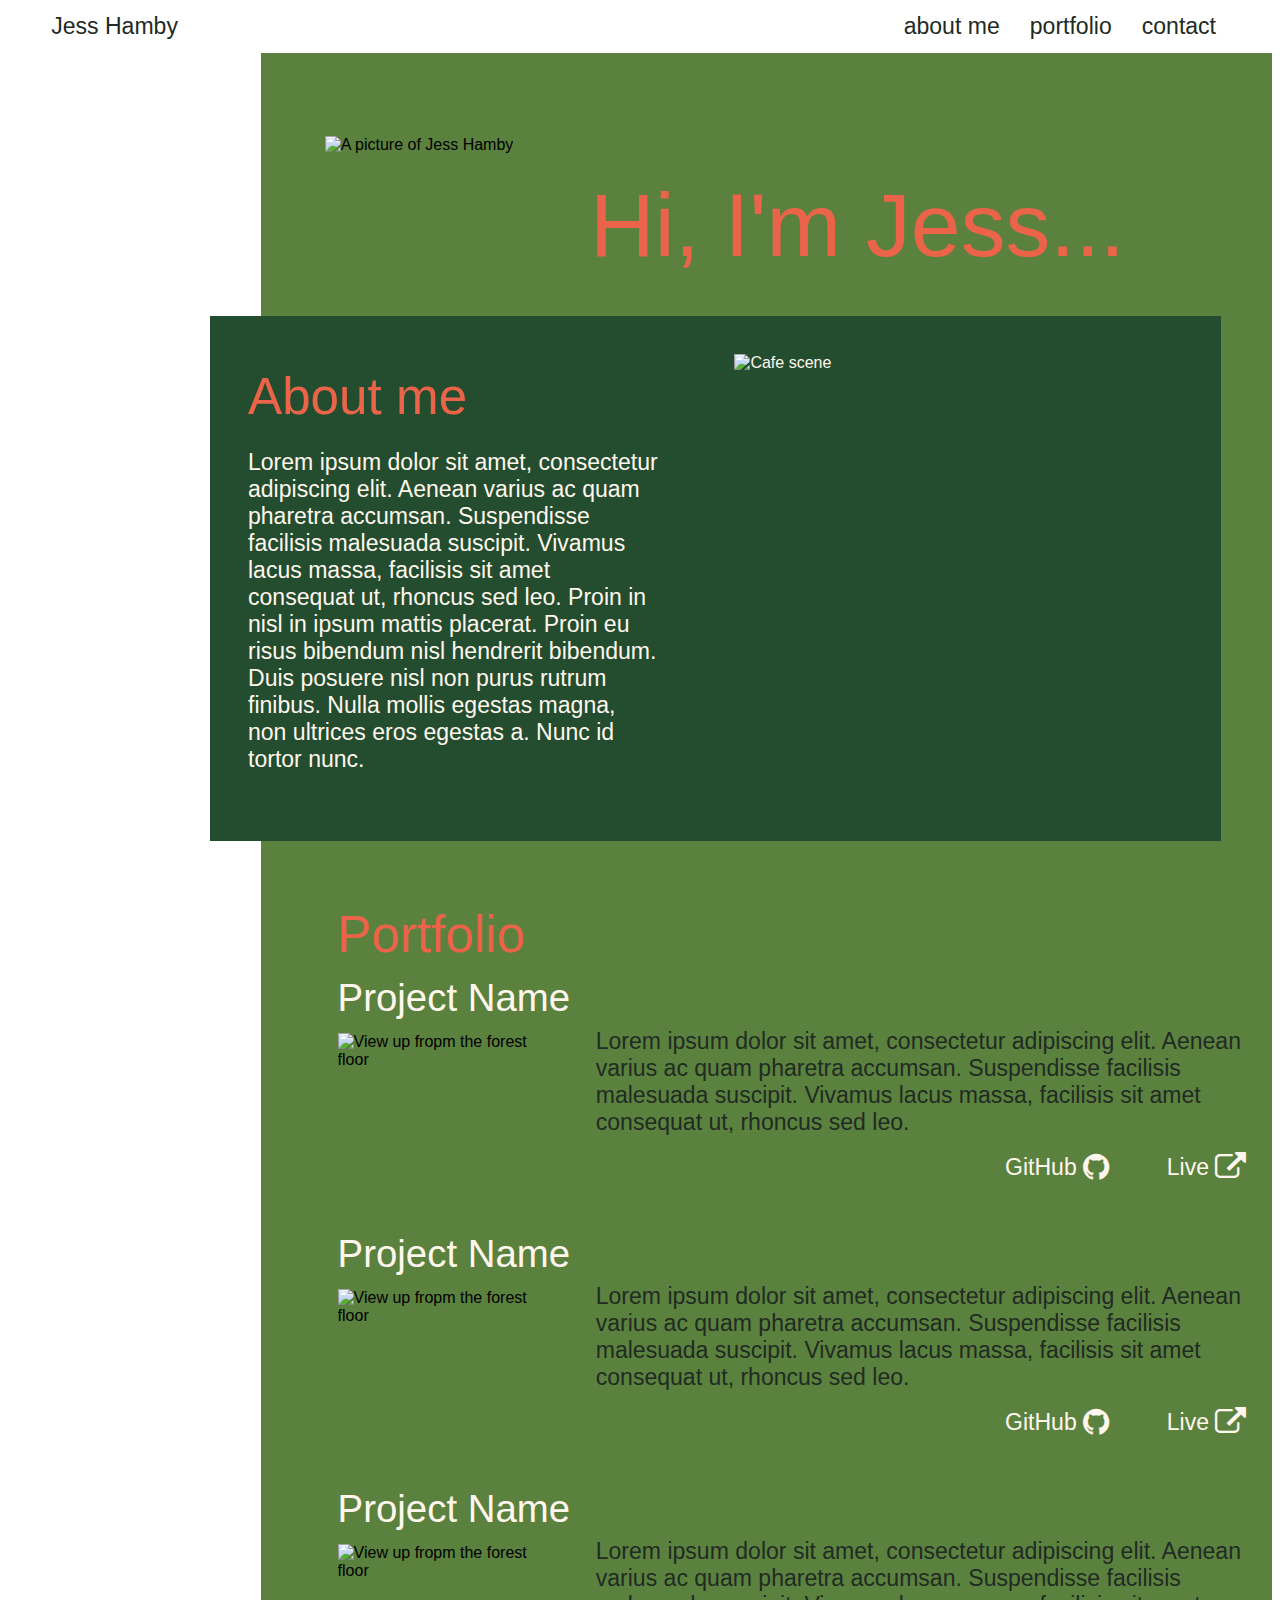
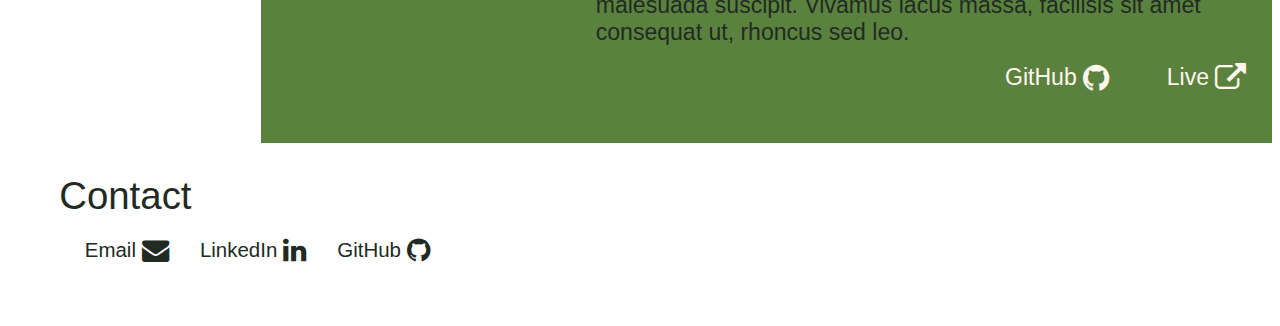
==== commit bb923bdd: "Made corrections from code review- removed div from nav and removed flex wrap property from portfoli" ====
--- a/portfolio.html
+++ b/portfolio.html
@@ -11,9 +11,8 @@
 <body id="body">
 	<nav>
 
-		<div class="nav-name">
-			<a href="#body">Jess Hamby</a>
-		</div>
+		
+		<a href="#body">Jess Hamby</a>
 		<div class="nav-links">
 			<a href="#about">about me</a>
 			<a href="#portfolio">portfolio</a>
@@ -112,7 +111,7 @@
 	</main>
 	
 	<footer id="contact">
-		<h4>Contact</h4>
+		<h3>Contact</h3>
 		<div>
 			<a href="#">
 				Email
--- a/portfolio.css
+++ b/portfolio.css
@@ -1,6 +1,10 @@
 * {
 	box-sizing: border-box;
 	font-family: Helvetica, "sans-sarif";
+}
+
+h1, h2, h3, h4{
+	font-weight: normal;
 }
 
 /* Nav bar*/
@@ -10,7 +14,6 @@
 	width: 100%;
 	top: 0;
 	left: 0;
-	font-size: 1.8vw;
 	background-color: #FFFFFF;
 	display: flex;
 	justify-content: space-between;
@@ -18,17 +21,18 @@
 }
 
 nav, footer {
-	padding: 10px 40px;
+	padding: 1vw 4vw;
 	color: #212B23;
 }
 
 a {
 	text-decoration: none;
-	color: #212B23;;
+	color: #212B23;
+	font-size: 1.8vw;
 }
 
 .nav-links a{
-	padding: 0px 10px;	
+	padding: 0 1vw;	
 }
 
 h1, h2 {
@@ -39,29 +43,25 @@
 
 main{
 	background-color: #5B813E;
-	padding-top: 60px;
+	padding-top: 6vw;
 	margin-left: 20%;
 	width: 80%;
 }
 
 header {
 	display: flex;
-	padding: 40px 10px 30px 50px;
+	padding: 4vw 1vw 3vw 5vw;
 }
 
 header img {
-	max-width: 40%;
+	max-width: 35vw;
 	height: auto;
 }
 
-h1, h2, h3, h4{
-	font-weight: normal;
-}
-
 h1{
-	padding: 30px 0px 0px 60px;
+	padding: 3vw 0 0 6vw;
 	font-size: 7vw;
-	margin: 0px;
+	margin: 0;
 }
 
 section {
@@ -70,10 +70,12 @@
 
 h2 {
 	font-size: 4vw;
+	padding: 4vw 0 0 6vw;
+	margin: 0;
 }
 
 p {
-	font-size: 18pt;
+	font-size: 1.8vw;
 }
 
 /* About Me */
@@ -81,14 +83,18 @@
 .about {
 	background-color: #234D2E;
 	position: relative;
-	left: -40px;
+	left: -4vw;
 	color: #FFF7EE;
 }
 
+.about h2 {
+	padding-left: 0;
+}
+
 .about img {
-	width: 434.47px;
-	height: 434.47px;
-	margin: 30px;
+	width: 35vw;
+	height: 35vw;
+	margin: 3vw;
 }
 
 .about-img {
@@ -98,36 +104,31 @@
 }
 
 .about-text {
-	margin: 30px;
+	margin: 0 3vw;
 }
 
 /* Portfolio */
 
 .portfolio {
 	display: flex;
-	flex-wrap: wrap;
 	flex-direction: column;
-}
-
-.portfolio h2 {
-	width: 100%;
-	padding: 40px 0px 0px 60px;
+	padding: 1vw 0;
 }
 
 .portfolio-img {
-	max-width: 70%;
+	max-width: 15vw;
 	height: auto;
-	margin: 0px 30px 30px 60px;
-}
-
-.portfolio h2 {
-	margin: 0px;
+	margin: 0 3vw 3vw 6vw;
+}
+
+.portfolio h3 {
+	padding-left: 6vw;
+	margin: 1vw 0;
+	white-space: nowrap;
 }
 
 h3 {
-	padding-left: 60px;
 	font-size: 3vw;
-	margin: 10px 0px;
 }
 
 h3, .portfolio-links a{
@@ -135,7 +136,7 @@
 }
 
 .portfolio p {
-	margin: 66px 20px 0px 20px;
+	margin: 5vw 2vw 0 2vw;
 	color: #212B23;
 }
 
@@ -143,46 +144,34 @@
 	display: flex;
 	flex-direction: column;
 	justify-content: space-between;
-	margin-bottom: 30px;
+	margin-bottom: 3vw;
 }
 
 .portfolio-links {
 	text-align: right;
-	margin: 0px 20px;
 }
 
 .portfolio-links a {
-	margin-left: 20px;
-	font-size: 1.8vw;
-	margin-right: 20px;
-}
-
-.portfolio-linkimg {
-	width: 20px;
-	height: 20px;
-}
-
-h4 {
-	font-size: 3vw;
-	margin: 15px 0px;
+	margin: 0 2vw;
 }
 
 /* Footer */
 
 footer {
-	margin-bottom: 40px;
+	margin-bottom: 4vw;
+}
+
+footer h3 {
+	color: #212B23;
+	margin: 1.5vw 0;
 }
 
 footer a {
-	margin-right: 50px;
-	font-size: 1.8vw;
-}
-
-footer img{
-	width: 30px;
-	height: 30px;
-	margin-top: 5px;
-}
+	margin-left: 2vw;
+	font-size: 1.6vw;
+}
+
+/* Font Awesome Icons & hovers */
 
 .fa-github:before {
 	content: "\f09b";
@@ -208,104 +197,51 @@
 	color: #EB6449;
 }
 
-@media screen and (max-width: 1300px){
-	
-	.about img {
-		max-width: 400px;
-		height: auto;
-	}
-
-}
-
-
 @media screen and (max-width: 1000px){
 
-	nav {
-		font-size: 2.5vw;
-	}
-	
-	p, footer a, .portfolio a {
+	p, footer a, .portfolio a, nav a {
 		font-size: 3vw;
 	}
 	
+	h2 {
+		font-size: 5vw;
+	}
+	
+	h3 {
+		font-size: 4vw;
+	}
+
 	.portfolio section {
 		display: flex;
 		flex-direction: column;
 	}
-	
+
 	.portfolio p {
-		margin: 0px 0px 10px 60px;
-	} 
-	
-	.about img {
-		max-width: 300px;
-	}
-
+		margin: 0 0 1vw 6vw;
+	}
+	
 	.portfolio-img {
-		max-width: 30%;
-	}
-
+		max-width: 20vw;
+	}
 }
 
 @media screen and (max-width: 800px){
-
-	p {
-		margin: 0;
-	}
 	
 	.about {
 		display: flex;
 		flex-direction: column;
 	}
-	
-	.about-text{
-		margin-bottom: 0px;
-	}
-	
-	.about img {
-		max-width: 200px;
-		height: auto;	
-	}
-	
-	.portfolio {
-		padding-bottom: 10px;
-	}
-	
 }
 
 @media screen and (max-width: 500px){
 	
-	nav, footer {
-		padding: 10px 10px;
-	}
-	
-	h1 {
-		padding: 10px 0 0 20px;
-	}
-	
-	header img {
-		max-width: 100px;
-		height: auto;
-	}
-	
-	.about img {
-		max-width: 150px;
-		height: auto;
-	}
-	
 	.portfolio p {
-		margin-top: 20px;
-	}
-	
-	
-	.portfolio section {
-		display: flex;
-		flex-direction: column;
+		margin-top: 2vw;
 	}
 
 	footer div {
 		display: flex;
 		flex-wrap: wrap;
-		margin-left: 10px;
+		margin-left: 1vw;
 	}
 }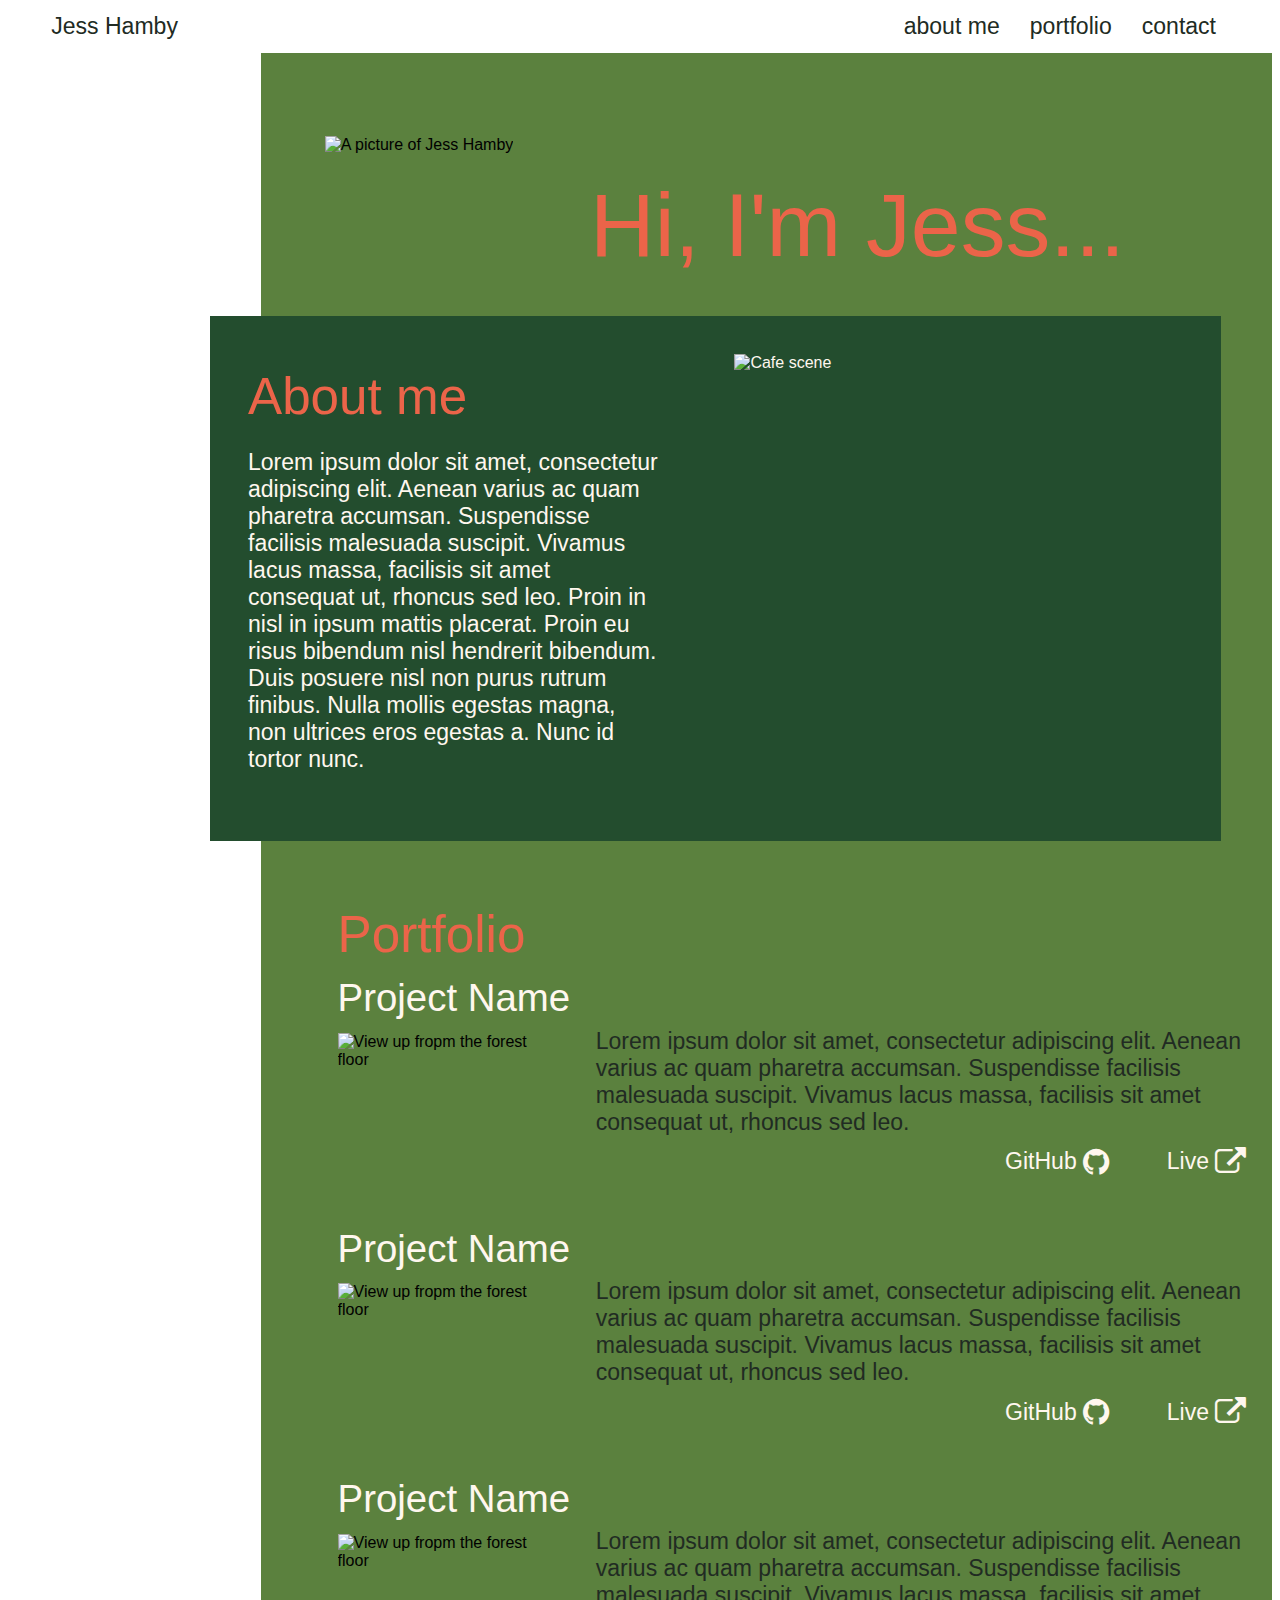
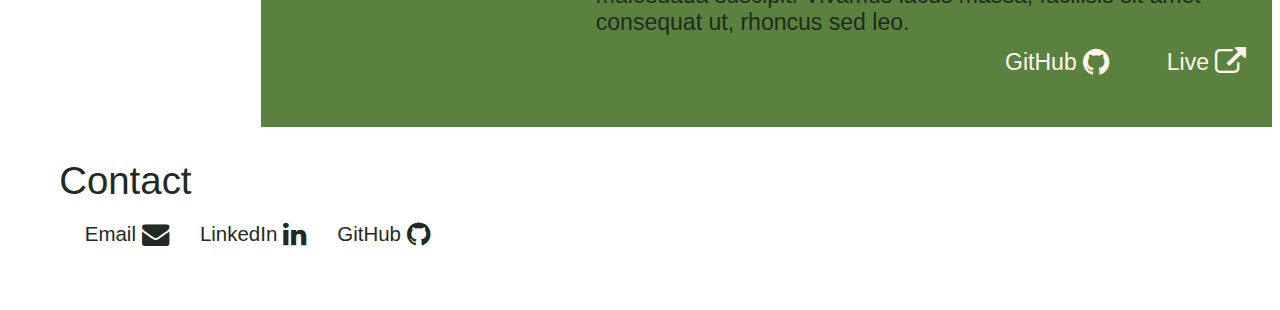
==== commit 7b869cee: "Merge branch 'inProgress' into feature" ====
--- a/portfolio.html
+++ b/portfolio.html
@@ -10,8 +10,6 @@
 </head>
 <body id="body">
 	<nav>
-
-		
 		<a href="#body">Jess Hamby</a>
 		<div class="nav-links">
 			<a href="#about">about me</a>
@@ -49,7 +47,6 @@
 				</div>
 				<div class="portfolio-text">
 					<p>Lorem ipsum dolor sit amet, consectetur adipiscing elit. Aenean varius ac quam pharetra accumsan. Suspendisse facilisis malesuada suscipit. Vivamus lacus massa, facilisis sit amet consequat ut, rhoncus sed leo.</p>
-					<br />
 					<div class="portfolio-links">
 						<a href="#">
 							GitHub
@@ -71,7 +68,6 @@
 				</div>
 				<div class="portfolio-text">
 					<p>Lorem ipsum dolor sit amet, consectetur adipiscing elit. Aenean varius ac quam pharetra accumsan. Suspendisse facilisis malesuada suscipit. Vivamus lacus massa, facilisis sit amet consequat ut, rhoncus sed leo.</p>
-					<br />
 					<div class="portfolio-links">
 						<a href="#">
 							GitHub
@@ -93,7 +89,6 @@
 				</div>
 				<div class="portfolio-text">
 					<p>Lorem ipsum dolor sit amet, consectetur adipiscing elit. Aenean varius ac quam pharetra accumsan. Suspendisse facilisis malesuada suscipit. Vivamus lacus massa, facilisis sit amet consequat ut, rhoncus sed leo.</p>
-					<br />
 					<div class="portfolio-links">
 						<a href="#">
 							GitHub
--- a/portfolio.css
+++ b/portfolio.css
@@ -55,7 +55,6 @@
 
 header img {
 	max-width: 35vw;
-	height: auto;
 }
 
 h1{
@@ -91,18 +90,18 @@
 	padding-left: 0;
 }
 
+.about-img {
+	display: flex;
+	justify-content: center;
+	align-items: center;
+}
+
 .about img {
 	width: 35vw;
 	height: 35vw;
 	margin: 3vw;
 }
 
-.about-img {
-	display: flex;
-	justify-content: center;
-	align-items: center;
-}
-
 .about-text {
 	margin: 0 3vw;
 }
@@ -117,7 +116,6 @@
 
 .portfolio-img {
 	max-width: 15vw;
-	height: auto;
 	margin: 0 3vw 3vw 6vw;
 }
 
@@ -136,7 +134,7 @@
 }
 
 .portfolio p {
-	margin: 5vw 2vw 0 2vw;
+	margin: 5vw 2vw 1vw 2vw;
 	color: #212B23;
 }
 
@@ -197,10 +195,10 @@
 	color: #EB6449;
 }
 
-@media screen and (max-width: 1000px){
+@media screen and (max-width: 1200px){
 
 	p, footer a, .portfolio a, nav a {
-		font-size: 3vw;
+		font-size: 2.7vw;
 	}
 	
 	h2 {
@@ -225,7 +223,11 @@
 	}
 }
 
-@media screen and (max-width: 800px){
+@media screen and (max-width: 900px){
+	
+	p, footer a, .portfolio a, nav a {
+		font-size: 3vw;
+	}
 	
 	.about {
 		display: flex;
@@ -233,7 +235,27 @@
 	}
 }
 
-@media screen and (max-width: 500px){
+@media screen and (max-width: 700px){
+	
+	nav, footer {
+		padding: 1vw 2vw;
+	}
+	
+	p, footer a, .portfolio a, nav a {
+		font-size: 5vw;
+	}
+	
+	h1 {
+		font-size: 8vw;
+	}
+	
+	h2 {
+		font-size: 7vw;
+	}
+	
+	h3 {
+		font-size: 6vw;
+	}
 	
 	.portfolio p {
 		margin-top: 2vw;
